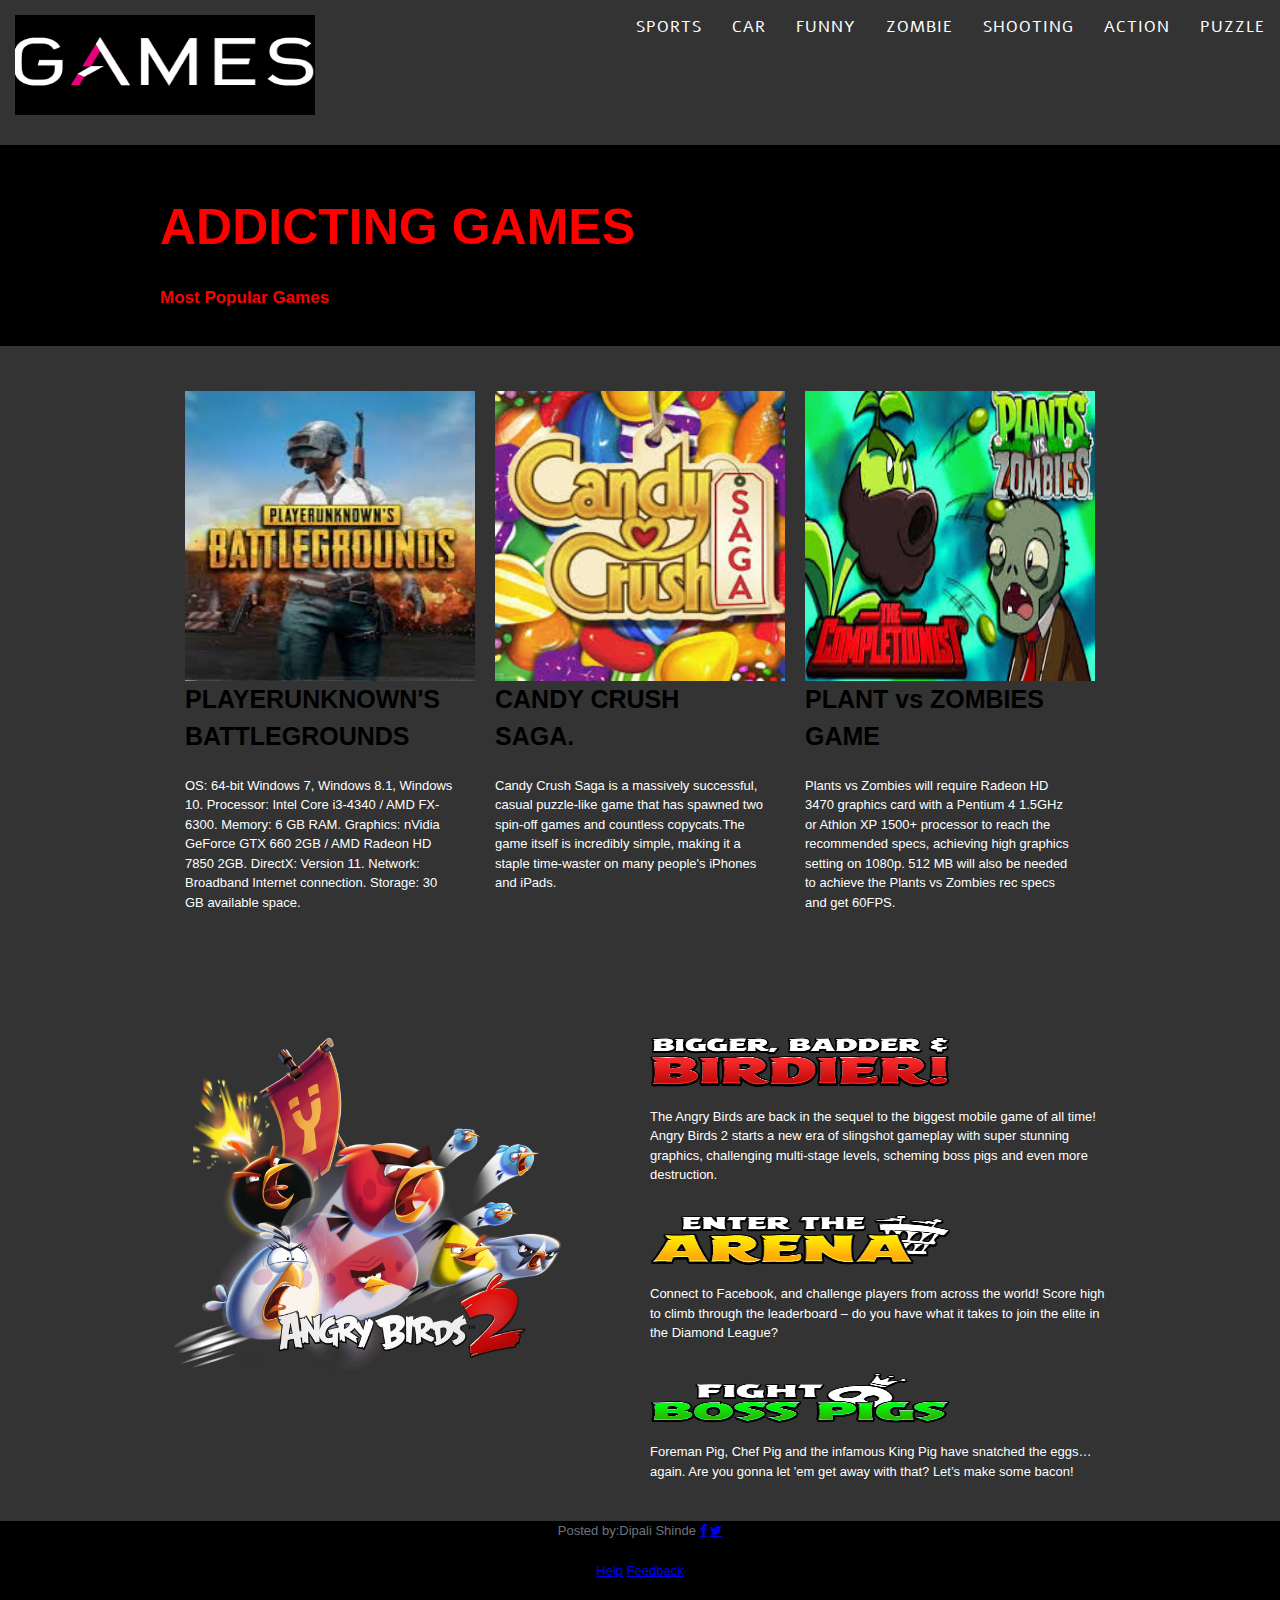
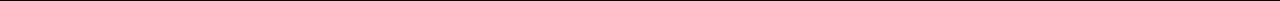
==== index.html @ 9dfc943e "Exercise 2" ====
<!Doctype html>
<html>
	<head>
		<title> Exercise!!</title>
		<meta charset= "utf-8"/>
		<link rel="stylesheet" type="text/css" href="CSS/960_12_col.css">
		<link rel="stylesheet" type="text/css" href="CSS/reset.css">
		<link rel="stylesheet" type="text/css" href="CSS/text.css">
		<link rel="stylesheet" href="https://cdnjs.cloudflare.com/ajax/libs/font-awesome/4.7.0/css/font-awesome.min.css">
		<link href='https://fonts.googleapis.com/css?family=Alef' rel='stylesheet'>
		<link rel="stylesheet" type="text/css" href="CSS/style.css">
	</head>

<body>
	<header class="hero">
		<h1 ><img src="img/game.jpg" alt="Game"></h1>
		<nav>
			<ul class="meta">
				<li><a href="#">PUZZLE</a></li>
				<li><a href="#">ACTION</a></li>
				<li><a href="#">SHOOTING</a></li>
				<li><a href="#">ZOMBIE</a></li>
				<li><a href="#">FUNNY</a></li>
				<li><a href="#">CAR</a></li>
				<li><a href="#">SPORTS</a></li>
			</ul>
		</nav>
	</header>
	
	<section class="page-title">
		<div class="wrap1 container_12">
			<h1 class="grid_12"> ADDICTING GAMES </h1>
			<h5> Most Popular Games </h5>
		</div>	

	</section>

<div class="wrap container_12">
	<div class="main clearfix">
	<div class="primary grid_12">


		<section class="grid_4 alpha">
			<img src="img/pubg.jpg" alt="PUBG" />
			<h1> PLAYERUNKNOWN'S BATTLEGROUNDS </h1>	
			<p class="text3"> OS: 64-bit Windows 7, Windows 8.1, Windows 10.
				Processor: Intel Core i3-4340 / AMD FX-6300.
				Memory: 6 GB RAM.
				Graphics: nVidia GeForce GTX 660 2GB / AMD Radeon HD 7850 2GB.
				DirectX: Version 11.
				Network: Broadband Internet connection.
				Storage: 30 GB available space. </p>
		</section>


		<section class="grid_4 alpha">
			<img src="img/candy_crush.jpg" alt="CANDY CRUSH" />	
			<h1> CANDY CRUSH SAGA. </h1>
			<p class="text3"> Candy Crush Saga is a massively successful, casual puzzle-like game that has spawned two spin-off games and countless copycats.The game itself is incredibly simple, making it a staple time-waster on many people's iPhones and iPads. </p>			
		</section>

		<section class="grid_4 alpha">
			<img src="img/zombie.jpg" alt="ZOMBIE" />	
			<h1>PLANT vs ZOMBIES GAME </h1>
			<p class="text3"> Plants vs Zombies will require Radeon HD 3470 graphics card with a Pentium 4 1.5GHz or Athlon XP 1500+ processor to reach the recommended specs, achieving high graphics setting on 1080p. 512 MB will also be needed to achieve the Plants vs Zombies rec specs and get 60FPS. </p>
		</section>

				
	</div>
	</div>
</div>

	<div class="wrap1 container_12">
	<div class="left grid_6">
		<img src="img/angry_bird.jpg" alt="ANGRY BIRD">

	</div>

	<div class="right grid_6">
		<div class="right container_2">
			<img src="img/c1.png" alt="BIRDIER"><br><br>
			<p> The Angry Birds are back in the sequel to the biggest mobile game of all time! Angry Birds 2 starts a new era of slingshot gameplay with super stunning graphics, challenging multi-stage levels, scheming boss pigs and even more destruction. </p>
			
		</div>

		<div class="right container_2">
			<img src="img/c2.png" alt="ARENA"><br><br>
			<p> Connect to Facebook, and challenge players from across the world! Score high to climb through the leaderboard – do you have what it takes to join the elite in the Diamond League? </p>
			
		</div>
		<div class="right container_2">
			<img src="img/c3.png" alt="BOSS PIGS"><br><br>
			<p> Foreman Pig, Chef Pig and the infamous King Pig have snatched the eggs… again. Are you gonna let 'em get away with that? Let’s make some bacon! </p>
			
		</div>	
	</div>	
</div>

<footer class="ex2">
<div class="wrap2 container_12">
	<p>Posted by:Dipali Shinde
	<a href="#" class="fa fa-facebook"></a>
	<a href="#" class="fa fa-twitter"></a></p>
	<p> <a href="#"> Help</a>
	<a href="#">Feedback</a></p>
</div>	
</footer>

	
</body>
</html>
---- CSS/960_12_col.css ----
/*
  960 Grid System ~ Core CSS.
  Learn more ~ http://960.gs/

  Licensed under GPL and MIT.
*/

/*
  Forces backgrounds to span full width,
  even if there is horizontal scrolling.
  Increase this if your layout is wider.

  Note: IE6 works fine without this fix.
*/

body {
  min-width: 960px;
}

/* `Container
----------------------------------------------------------------------------------------------------*/

.container_12 {
  margin-left: auto;
  margin-right: auto;
  width: 960px;
}

/* `Grid >> Global
----------------------------------------------------------------------------------------------------*/

.grid_1,
.grid_2,
.grid_3,
.grid_4,
.grid_5,
.grid_6,
.grid_7,
.grid_8,
.grid_9,
.grid_10,
.grid_11,
.grid_12 {
  display: inline;
  float: left;
  margin-left: 10px;
  margin-right: 10px;
}

.push_1, .pull_1,
.push_2, .pull_2,
.push_3, .pull_3,
.push_4, .pull_4,
.push_5, .pull_5,
.push_6, .pull_6,
.push_7, .pull_7,
.push_8, .pull_8,
.push_9, .pull_9,
.push_10, .pull_10,
.push_11, .pull_11 {
  position: relative;
}

/* `Grid >> Children (Alpha ~ First, Omega ~ Last)
----------------------------------------------------------------------------------------------------*/

.alpha {
  margin-left: 0;
}

.omega {
  margin-right: 0;
}

/* `Grid >> 12 Columns
----------------------------------------------------------------------------------------------------*/

.container_12 .grid_1 {
  width: 60px;
}

.container_12 .grid_2 {
  width: 140px;
}

.container_12 .grid_3 {
  width: 220px;
}

.container_12 .grid_4 {
  width: 300px;
}

.container_12 .grid_5 {
  width: 380px;
}

.container_12 .grid_6 {
  width: 460px;
}

.container_12 .grid_7 {
  width: 540px;
}

.container_12 .grid_8 {
  width: 620px;
}

.container_12 .grid_9 {
  width: 700px;
}

.container_12 .grid_10 {
  width: 780px;
}

.container_12 .grid_11 {
  width: 860px;
}

.container_12 .grid_12 {
  width: 940px;
}

/* `Prefix Extra Space >> 12 Columns
----------------------------------------------------------------------------------------------------*/

.container_12 .prefix_1 {
  padding-left: 80px;
}

.container_12 .prefix_2 {
  padding-left: 160px;
}

.container_12 .prefix_3 {
  padding-left: 240px;
}

.container_12 .prefix_4 {
  padding-left: 320px;
}

.container_12 .prefix_5 {
  padding-left: 400px;
}

.container_12 .prefix_6 {
  padding-left: 480px;
}

.container_12 .prefix_7 {
  padding-left: 560px;
}

.container_12 .prefix_8 {
  padding-left: 640px;
}

.container_12 .prefix_9 {
  padding-left: 720px;
}

.container_12 .prefix_10 {
  padding-left: 800px;
}

.container_12 .prefix_11 {
  padding-left: 880px;
}

/* `Suffix Extra Space >> 12 Columns
----------------------------------------------------------------------------------------------------*/

.container_12 .suffix_1 {
  padding-right: 80px;
}

.container_12 .suffix_2 {
  padding-right: 160px;
}

.container_12 .suffix_3 {
  padding-right: 240px;
}

.container_12 .suffix_4 {
  padding-right: 320px;
}

.container_12 .suffix_5 {
  padding-right: 400px;
}

.container_12 .suffix_6 {
  padding-right: 480px;
}

.container_12 .suffix_7 {
  padding-right: 560px;
}

.container_12 .suffix_8 {
  padding-right: 640px;
}

.container_12 .suffix_9 {
  padding-right: 720px;
}

.container_12 .suffix_10 {
  padding-right: 800px;
}

.container_12 .suffix_11 {
  padding-right: 880px;
}

/* `Push Space >> 12 Columns
----------------------------------------------------------------------------------------------------*/

.container_12 .push_1 {
  left: 80px;
}

.container_12 .push_2 {
  left: 160px;
}

.container_12 .push_3 {
  left: 240px;
}

.container_12 .push_4 {
  left: 320px;
}

.container_12 .push_5 {
  left: 400px;
}

.container_12 .push_6 {
  left: 480px;
}

.container_12 .push_7 {
  left: 560px;
}

.container_12 .push_8 {
  left: 640px;
}

.container_12 .push_9 {
  left: 720px;
}

.container_12 .push_10 {
  left: 800px;
}

.container_12 .push_11 {
  left: 880px;
}

/* `Pull Space >> 12 Columns
----------------------------------------------------------------------------------------------------*/

.container_12 .pull_1 {
  left: -80px;
}

.container_12 .pull_2 {
  left: -160px;
}

.container_12 .pull_3 {
  left: -240px;
}

.container_12 .pull_4 {
  left: -320px;
}

.container_12 .pull_5 {
  left: -400px;
}

.container_12 .pull_6 {
  left: -480px;
}

.container_12 .pull_7 {
  left: -560px;
}

.container_12 .pull_8 {
  left: -640px;
}

.container_12 .pull_9 {
  left: -720px;
}

.container_12 .pull_10 {
  left: -800px;
}

.container_12 .pull_11 {
  left: -880px;
}

/* `Clear Floated Elements
----------------------------------------------------------------------------------------------------*/

/* http://sonspring.com/journal/clearing-floats */

.clear {
  clear: both;
  display: block;
  overflow: hidden;
  visibility: hidden;
  width: 0;
  height: 0;
}

/* http://www.yuiblog.com/blog/2010/09/27/clearfix-reloaded-overflowhidden-demystified */

.clearfix:before,
.clearfix:after,
.container_12:before,
.container_12:after {
  content: '.';
  display: block;
  overflow: hidden;
  visibility: hidden;
  font-size: 0;
  line-height: 0;
  width: 0;
  height: 0;
}

.clearfix:after,
.container_12:after {
  clear: both;
}

/*
  The following zoom:1 rule is specifically for IE6 + IE7.
  Move to separate stylesheet if invalid CSS is a problem.
*/

.clearfix,
.container_12 {
  zoom: 1;
}
---- CSS/text.css ----
/*
  960 Grid System ~ Text CSS.
  Learn more ~ http://960.gs/

  Licensed under GPL and MIT.
*/

/* `Basic HTML
----------------------------------------------------------------------------------------------------*/

body {
  font: 13px/1.5 "Helvetica Neue", Arial, "Liberation Sans", FreeSans, sans-serif;
}

pre,
code {
  font-family: "DejaVu Sans Mono", Menlo, Consolas, monospace;
}

hr {
  border: 0 solid #ccc;
  border-top-width: 1px;
  clear: both;
  height: 0;
}

/* `Headings
----------------------------------------------------------------------------------------------------*/

h1 {
  font-size: 25px;
}

h2 {
  font-size: 23px;
}

h3 {
  font-size: 21px;
}

h4 {
  font-size: 19px;
}

h5 {
  font-size: 17px;
}

h6 {
  font-size: 15px;
}

/* `Spacing
----------------------------------------------------------------------------------------------------*/

ol {
  list-style: decimal;
}

ul {
  list-style: disc;
}

li {
  margin-left: 30px;
}

p,
dl,
hr,
h1,
h2,
h3,
h4,
h5,
h6,
ol,
ul,
pre,
table,
address,
fieldset,
figure {
  margin-bottom: 20px;
}
---- CSS/style.css ----
body {
	background: #333;
}

.hero {
	padding: 15px;
	font-family: arial;
	font-size: 12px;	
	letter-spacing: 1px;
}

 .hero img {
	width: 300px;
	height: 100px;
 }

header {
	width: 100%;
}

h1 {
	float: left;
}

nav li {
	float: right;
	display: inline;
	margin-left: 0;
	margin-right: 30px;
}

ul {
	float: right;
	display: inline;
	text-decoration: none;
}

h5, p {
	color: #6c757d;
}

div {
	margin-top: 30px;
}

li a:hover {
	color: green;
}

li a {
	text-decoration: none;
	color: black;
	color: white;	
	font-family: 'Alef';
	font-size: 16px;
}

section {
	box-sizing: border-box;
	padding: 15px;
	float: left;
}

.page-title {
	width: 100%;
	background:  black;
	margin-top: 10px;
}

.page-title h1, h5 {
	margin-left: 0px;
	color: red;
}

.page-title li{
	float: right;
	text-decoration: none;
}

.wrap1 h1 {
	font-size: 50px;
}

.wrap1 p {
	color: white;
}

.right img {
	height: 50px;
	width: 300px;
}

.main img {
	width: 290px;
	height: 290px;
	margin-right: 0;
	margin-left: 0;
}

.main p {
	color: white;
}

.text2 {
	width: 190px;
	text-align: left;
}

.left img{
	margin-top: 30px;
	height: 400px;
	width: 400px;
}

.wrap2 {
	background: black;
	width: 100%;
	height: 80px;
	margin-top: 20px;
}

footer {
	display: inline;
	text-decoration: none;
	text-align: center;
}
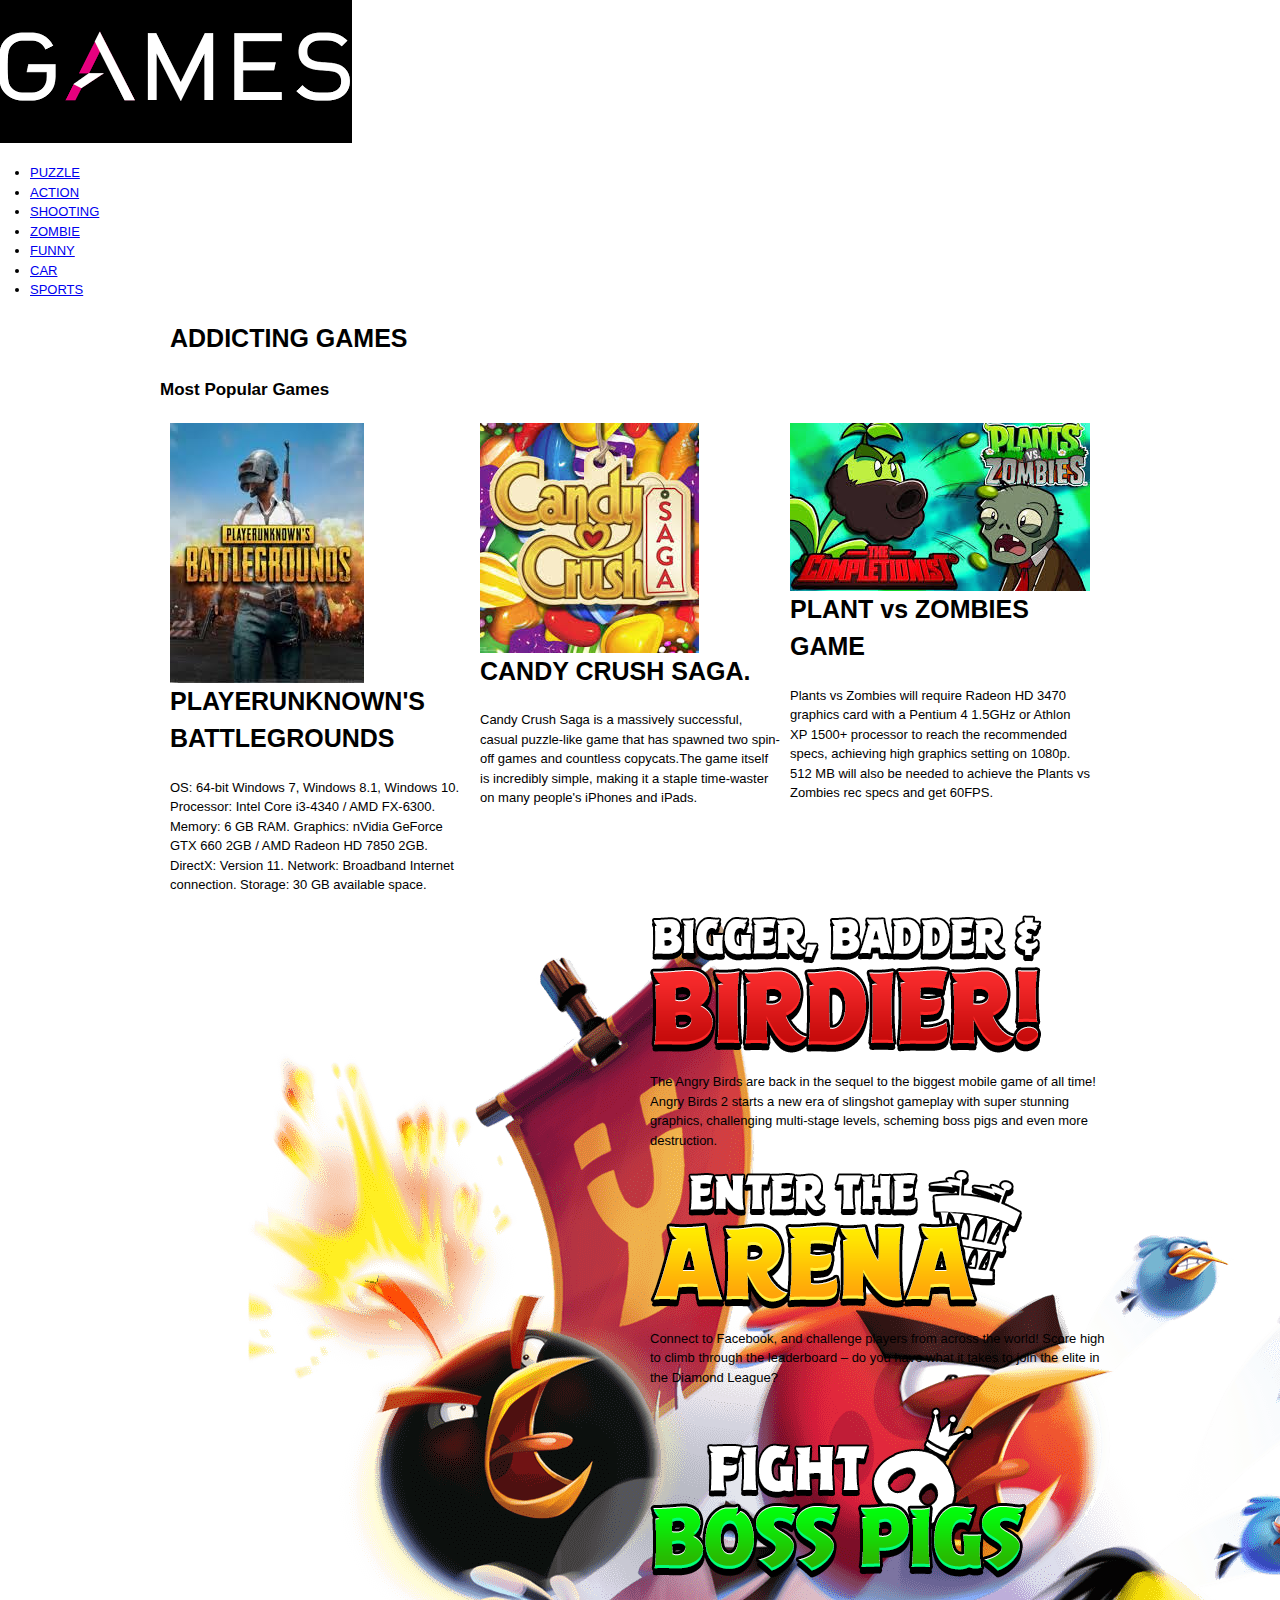
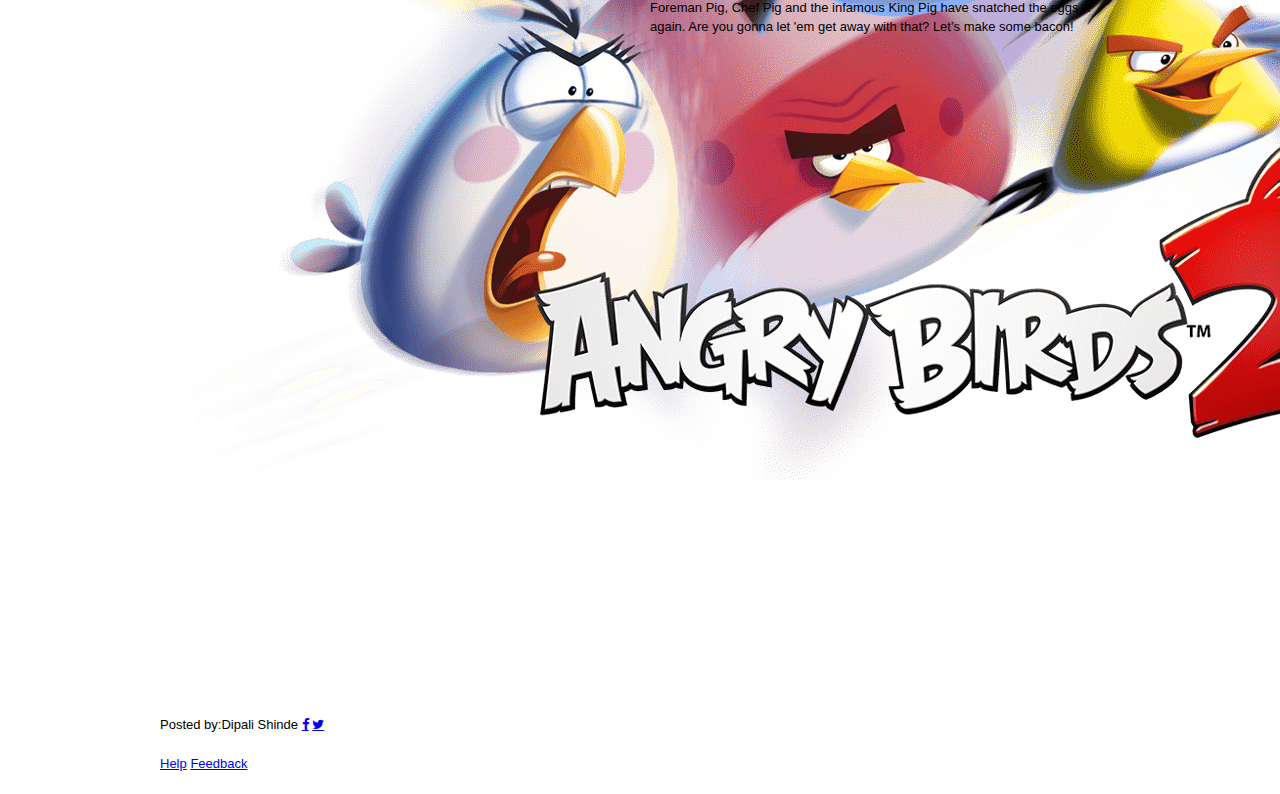
==== commit 074a855a: "Exercise 2" ====
--- a/index.html
+++ b/index.html
@@ -12,8 +12,9 @@
 	</head>
 
 <body>
-	<header class="hero">
+	<header class="hero">	
 		<h1 ><img src="img/game.jpg" alt="Game"></h1>
+		<!-- Navigation Bar -->
 		<nav>
 			<ul class="meta">
 				<li><a href="#">PUZZLE</a></li>
@@ -24,22 +25,22 @@
 				<li><a href="#">CAR</a></li>
 				<li><a href="#">SPORTS</a></li>
 			</ul>
-		</nav>
+		</nav>	<!-- END -->
 	</header>
 	
+	<!-- hero unit -->
 	<section class="page-title">
 		<div class="wrap1 container_12">
 			<h1 class="grid_12"> ADDICTING GAMES </h1>
 			<h5> Most Popular Games </h5>
 		</div>	
-
-	</section>
+	</section>	<!-- END -->
 
 <div class="wrap container_12">
 	<div class="main clearfix">
 	<div class="primary grid_12">
 
-
+		<!-- Columns using grid -->
 		<section class="grid_4 alpha">
 			<img src="img/pubg.jpg" alt="PUBG" />
 			<h1> PLAYERUNKNOWN'S BATTLEGROUNDS </h1>	
@@ -64,12 +65,13 @@
 			<h1>PLANT vs ZOMBIES GAME </h1>
 			<p class="text3"> Plants vs Zombies will require Radeon HD 3470 graphics card with a Pentium 4 1.5GHz or Athlon XP 1500+ processor to reach the recommended specs, achieving high graphics setting on 1080p. 512 MB will also be needed to achieve the Plants vs Zombies rec specs and get 60FPS. </p>
 		</section>
-
+		<!-- END -->
 				
 	</div>
 	</div>
 </div>
 
+	<!-- Columns and rows -->
 	<div class="wrap1 container_12">
 	<div class="left grid_6">
 		<img src="img/angry_bird.jpg" alt="ANGRY BIRD">
@@ -94,8 +96,9 @@
 			
 		</div>	
 	</div>	
-</div>
+</div>		<!-- END -->
 
+<!-- Footer -->
 <footer class="ex2">
 <div class="wrap2 container_12">
 	<p>Posted by:Dipali Shinde
@@ -105,7 +108,7 @@
 	<a href="#">Feedback</a></p>
 </div>	
 </footer>
-
+<!-- END -->
 	
 </body>
 </html>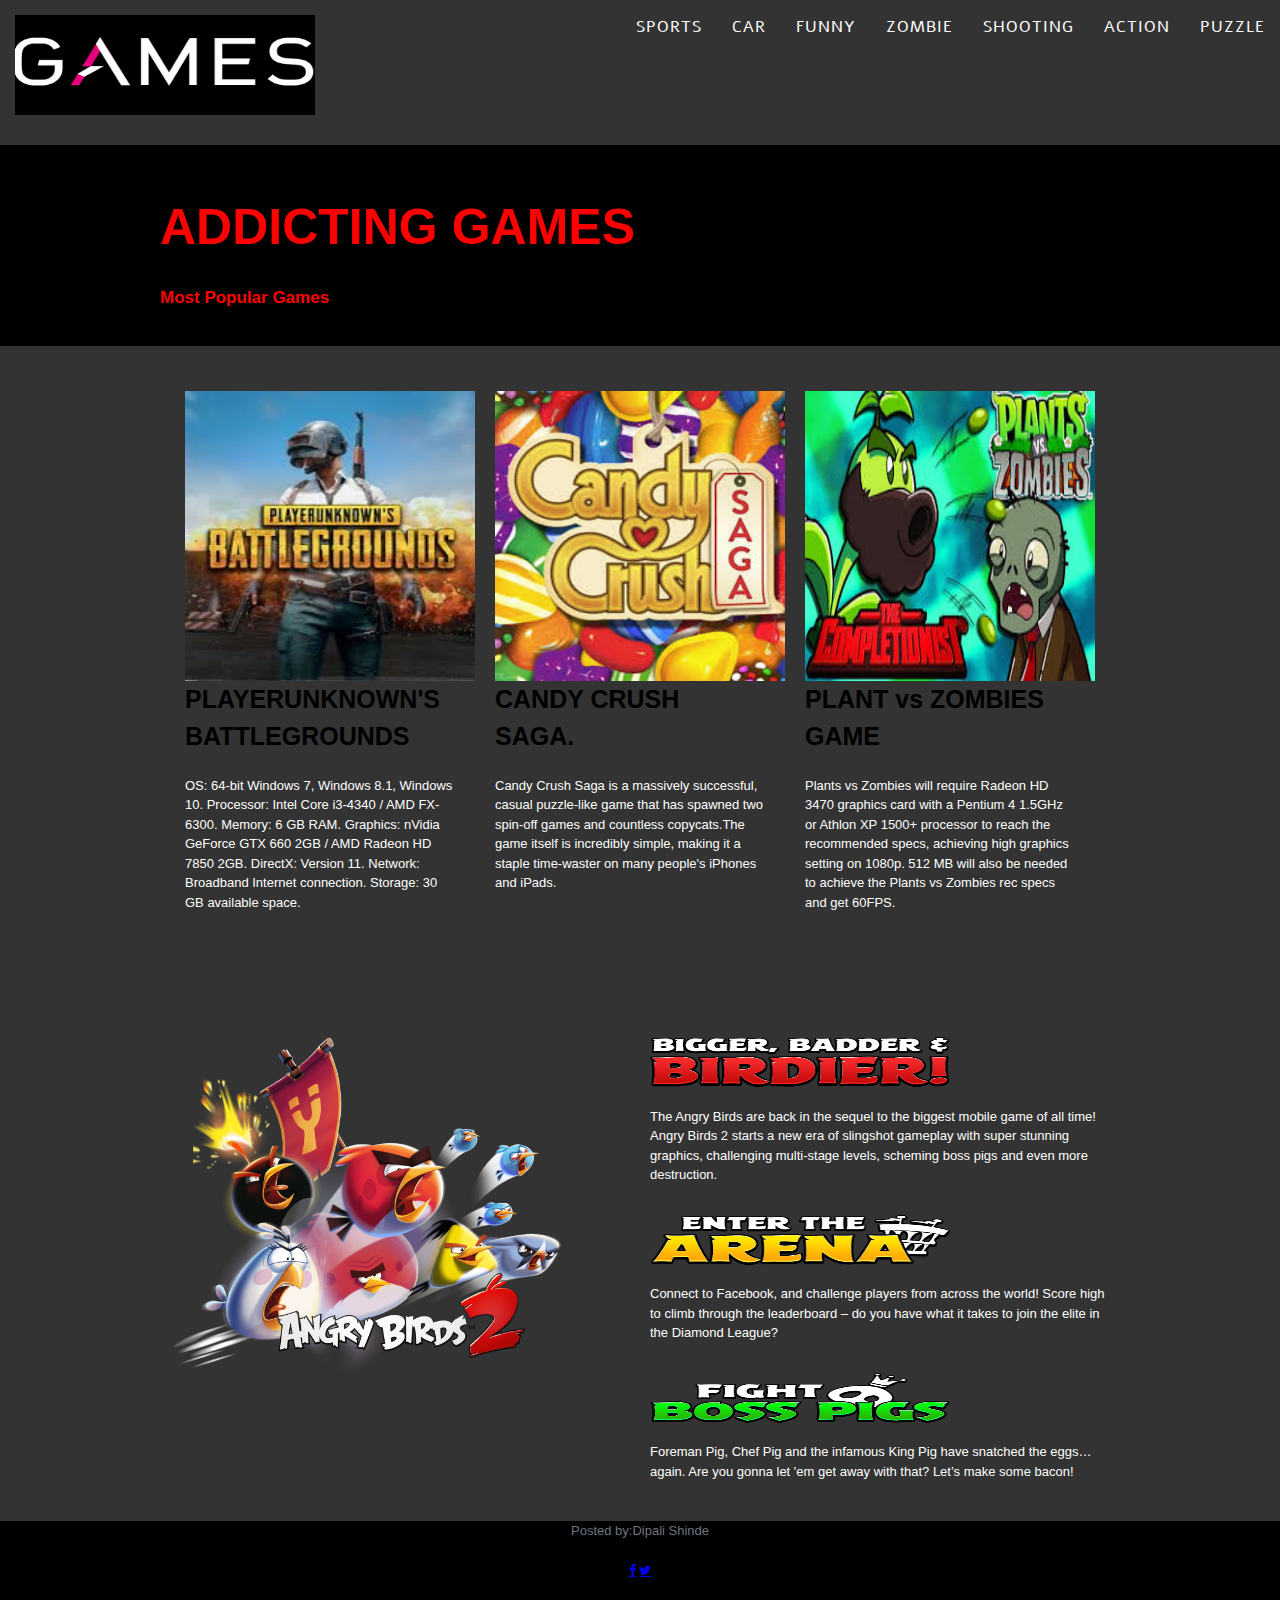
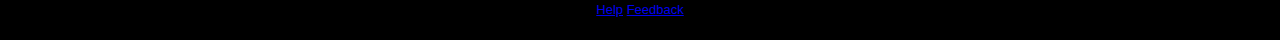
==== commit 18879f1b: "second commit" ====
--- a/index.html
+++ b/index.html
@@ -77,7 +77,8 @@
 		<img src="img/angry_bird.jpg" alt="ANGRY BIRD">
 
 	</div>
-
+	
+	<!-- 3 Rows in 1 Column -->
 	<div class="right grid_6">
 		<div class="right container_2">
 			<img src="img/c1.png" alt="BIRDIER"><br><br>
@@ -94,15 +95,15 @@
 			<img src="img/c3.png" alt="BOSS PIGS"><br><br>
 			<p> Foreman Pig, Chef Pig and the infamous King Pig have snatched the eggs… again. Are you gonna let 'em get away with that? Let’s make some bacon! </p>
 			
-		</div>	
+		</div>	<!-- END -->
 	</div>	
 </div>		<!-- END -->
 
 <!-- Footer -->
 <footer class="ex2">
 <div class="wrap2 container_12">
-	<p>Posted by:Dipali Shinde
-	<a href="#" class="fa fa-facebook"></a>
+	<p>Posted by:Dipali Shinde</p>
+	<p><a href="#" class="fa fa-facebook"></a>
 	<a href="#" class="fa fa-twitter"></a></p>
 	<p> <a href="#"> Help</a>
 	<a href="#">Feedback</a></p>
--- a/CSS/style.css
+++ b/CSS/style.css
@@ -0,0 +1,135 @@
+body {
+	background: #333;
+}
+
+.hero {
+	padding: 15px;
+	font-family: arial;
+	font-size: 12px;	
+	letter-spacing: 1px;
+}
+
+ .hero img {
+	width: 300px;
+	height: 100px;
+ }
+
+header {
+	width: 100%;
+}
+
+h1 {
+	float: left;
+}
+
+nav li {
+	float: right;
+	display: inline;
+	margin-left: 0;
+	margin-right: 30px;
+}
+
+ul {
+	float: right;
+	display: inline;
+	text-decoration: none;
+}
+
+h5, p {
+	color: #6c757d;
+}
+
+div {
+	margin-top: 30px;
+}
+
+li a:hover {
+	color: green;
+}
+
+li a {
+	text-decoration: none;
+	color: black;
+	color: white;	
+	font-family: 'Alef';
+	font-size: 16px;
+}
+
+section {
+	box-sizing: border-box;
+	padding: 15px;
+	float: left;
+}
+
+.page-title {
+	width: 100%;
+	background:  black;
+	margin-top: 10px;
+}
+
+.page-title h1, h5 {
+	margin-left: 0px;
+	color: red;
+}
+
+.page-title li{
+	float: right;
+	text-decoration: none;
+}
+
+.wrap1 h1 {
+	font-size: 50px;
+}
+
+.wrap1 p {
+	color: white;
+}
+
+.right img {
+	height: 50px;
+	width: 300px;
+}
+
+.main img {
+	width: 290px;
+	height: 290px;
+	margin-right: 0;
+	margin-left: 0;
+}
+
+.main p {
+	color: white;
+}
+
+.text2 {
+	width: 190px;
+	text-align: left;
+}
+
+.left img{
+	margin-top: 30px;
+	height: 400px;
+	width: 400px;
+}
+
+.wrap2 {
+	background: black;
+	width: 100%;
+	height: 13	0px;
+	margin-top: 20px;
+}
+
+footer {
+	display: inline;
+	text-decoration: none;
+	text-align: center;
+}
+footer a {
+	margin-top: -50px;
+}
+
+@media screen and (max-width: 1000px) {
+  body {
+    background-color: #778899;
+    color: white;
+  }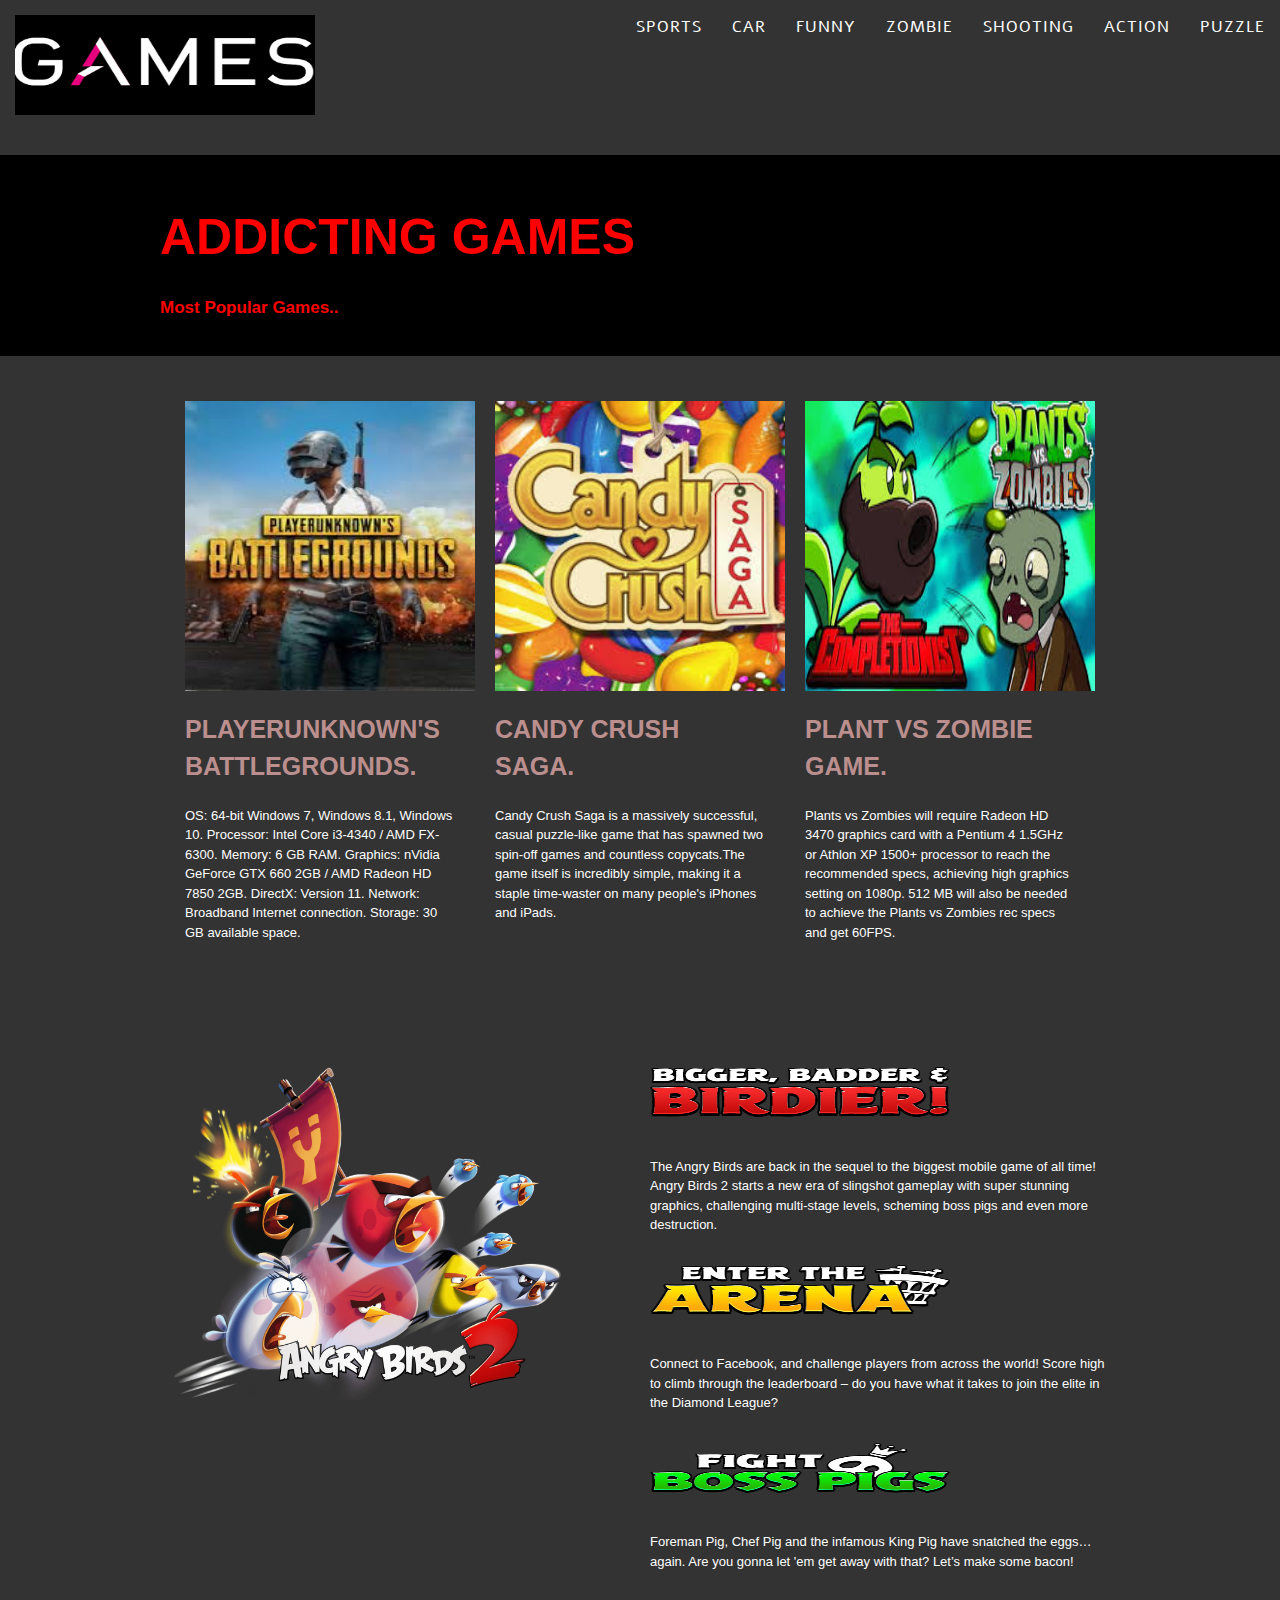
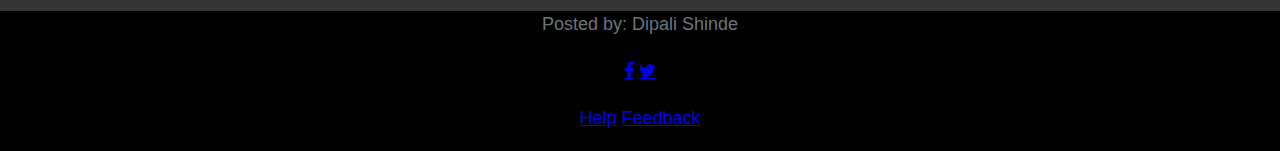
==== commit 87261938: "modified index" ====
--- a/index.html
+++ b/index.html
@@ -3,6 +3,7 @@
 	<head>
 		<title> Exercise!!</title>
 		<meta charset= "utf-8"/>
+		<meta name="description" content="Most Popular Games">
 		<link rel="stylesheet" type="text/css" href="CSS/960_12_col.css">
 		<link rel="stylesheet" type="text/css" href="CSS/reset.css">
 		<link rel="stylesheet" type="text/css" href="CSS/text.css">
@@ -13,28 +14,30 @@
 
 <body>
 	<header class="hero">	
-		<h1 ><img src="img/game.jpg" alt="Game"></h1>
+		<h1 ><figure>
+			<img src="img/game.jpg" alt="Game">
+		</figure></h1>
 		<!-- Navigation Bar -->
 		<nav>
 			<ul class="meta">
-				<li><a href="#">PUZZLE</a></li>
-				<li><a href="#">ACTION</a></li>
-				<li><a href="#">SHOOTING</a></li>
-				<li><a href="#">ZOMBIE</a></li>
-				<li><a href="#">FUNNY</a></li>
-				<li><a href="#">CAR</a></li>
-				<li><a href="#">SPORTS</a></li>
+				<li><a href="#">puzzle</a></li>
+				<li><a href="#">action</a></li>
+				<li><a href="#">shooting</a></li>
+				<li><a href="#">zombie</a></li>
+				<li><a href="#">funny</a></li>
+				<li><a href="#">car</a></li>
+				<li><a href="#">sports</a></li>
 			</ul>
-		</nav>	<!-- END -->
+		</nav>	<!-- Navigation Bar END -->
 	</header>
 	
 	<!-- hero unit -->
 	<section class="page-title">
 		<div class="wrap1 container_12">
-			<h1 class="grid_12"> ADDICTING GAMES </h1>
-			<h5> Most Popular Games </h5>
+			<h1 class="grid_12"> addicting games </h1>
+			<h5> Most Popular Games.. </h5>
 		</div>	
-	</section>	<!-- END -->
+	</section>	<!-- hero unit END -->
 
 <div class="wrap container_12">
 	<div class="main clearfix">
@@ -42,9 +45,11 @@
 
 		<!-- Columns using grid -->
 		<section class="grid_4 alpha">
-			<img src="img/pubg.jpg" alt="PUBG" />
-			<h1> PLAYERUNKNOWN'S BATTLEGROUNDS </h1>	
-			<p class="text3"> OS: 64-bit Windows 7, Windows 8.1, Windows 10.
+			<figure>
+				<img src="img/pubg.jpg" alt="PUBG" />
+			</figure>
+			<h1> playerunknown's battlegrounds. </h1>	
+			<p> OS: 64-bit Windows 7, Windows 8.1, Windows 10.
 				Processor: Intel Core i3-4340 / AMD FX-6300.
 				Memory: 6 GB RAM.
 				Graphics: nVidia GeForce GTX 660 2GB / AMD Radeon HD 7850 2GB.
@@ -55,17 +60,21 @@
 
 
 		<section class="grid_4 alpha">
-			<img src="img/candy_crush.jpg" alt="CANDY CRUSH" />	
-			<h1> CANDY CRUSH SAGA. </h1>
-			<p class="text3"> Candy Crush Saga is a massively successful, casual puzzle-like game that has spawned two spin-off games and countless copycats.The game itself is incredibly simple, making it a staple time-waster on many people's iPhones and iPads. </p>			
+			<figure>
+				<img src="img/candy_crush.jpg" alt="CANDY CRUSH" />	
+			</figure>
+			<h1> candy crush saga. </h1>
+			<p> Candy Crush Saga is a massively successful, casual puzzle-like game that has spawned two spin-off games and countless copycats.The game itself is incredibly simple, making it a staple time-waster on many people's iPhones and iPads. </p>			
 		</section>
 
 		<section class="grid_4 alpha">
-			<img src="img/zombie.jpg" alt="ZOMBIE" />	
-			<h1>PLANT vs ZOMBIES GAME </h1>
-			<p class="text3"> Plants vs Zombies will require Radeon HD 3470 graphics card with a Pentium 4 1.5GHz or Athlon XP 1500+ processor to reach the recommended specs, achieving high graphics setting on 1080p. 512 MB will also be needed to achieve the Plants vs Zombies rec specs and get 60FPS. </p>
+			<figure>
+				<img src="img/zombie.jpg" alt="ZOMBIE" />	
+			</figure>
+			<h1>plant vs zombie game. </h1>
+			<p> Plants vs Zombies will require Radeon HD 3470 graphics card with a Pentium 4 1.5GHz or Athlon XP 1500+ processor to reach the recommended specs, achieving high graphics setting on 1080p. 512 MB will also be needed to achieve the Plants vs Zombies rec specs and get 60FPS. </p>
 		</section>
-		<!-- END -->
+		<!-- Grid END -->
 				
 	</div>
 	</div>
@@ -74,42 +83,50 @@
 	<!-- Columns and rows -->
 	<div class="wrap1 container_12">
 	<div class="left grid_6">
-		<img src="img/angry_bird.jpg" alt="ANGRY BIRD">
 
+		<figure>
+			<img src="img/angry_bird.jpg" alt="ANGRY BIRD">
+		</figure>
 	</div>
 	
 	<!-- 3 Rows in 1 Column -->
 	<div class="right grid_6">
 		<div class="right container_2">
-			<img src="img/c1.png" alt="BIRDIER"><br><br>
+			<figure>
+				<img src="img/c1.png" alt="BIRDIER"><br><br>
+			</figure>
 			<p> The Angry Birds are back in the sequel to the biggest mobile game of all time! Angry Birds 2 starts a new era of slingshot gameplay with super stunning graphics, challenging multi-stage levels, scheming boss pigs and even more destruction. </p>
 			
 		</div>
 
 		<div class="right container_2">
-			<img src="img/c2.png" alt="ARENA"><br><br>
+			<figure>
+				<img src="img/c2.png" alt="ARENA"><br><br>
+			</figure>
 			<p> Connect to Facebook, and challenge players from across the world! Score high to climb through the leaderboard – do you have what it takes to join the elite in the Diamond League? </p>
 			
 		</div>
 		<div class="right container_2">
-			<img src="img/c3.png" alt="BOSS PIGS"><br><br>
+			<figure>
+				<img src="img/c3.png" alt="BOSS PIGS"><br><br>
+			</figure>
 			<p> Foreman Pig, Chef Pig and the infamous King Pig have snatched the eggs… again. Are you gonna let 'em get away with that? Let’s make some bacon! </p>
 			
-		</div>	<!-- END -->
+		</div>	<!-- column and rows END -->
 	</div>	
 </div>		<!-- END -->
 
 <!-- Footer -->
-<footer class="ex2">
+<footer class="social-link">
 <div class="wrap2 container_12">
-	<p>Posted by:Dipali Shinde</p>
+	<p>Posted by: Dipali Shinde</p>
 	<p><a href="#" class="fa fa-facebook"></a>
 	<a href="#" class="fa fa-twitter"></a></p>
 	<p> <a href="#"> Help</a>
 	<a href="#">Feedback</a></p>
 </div>	
 </footer>
-<!-- END -->
+<!-- Footer END -->
 	
 </body>
 </html>--- a/CSS/style.css
+++ b/CSS/style.css
@@ -27,6 +27,9 @@
 	display: inline;
 	margin-left: 0;
 	margin-right: 30px;
+}
+nav a {
+	text-transform: uppercase;
 }
 
 ul {
@@ -61,10 +64,15 @@
 	float: left;
 }
 
+.wrap h1 {
+	color: #BC8F8F;
+	text-transform: uppercase;
+}
+
 .page-title {
 	width: 100%;
 	background:  black;
-	margin-top: 10px;
+
 }
 
 .page-title h1, h5 {
@@ -79,6 +87,7 @@
 
 .wrap1 h1 {
 	font-size: 50px;
+	text-transform: uppercase;
 }
 
 .wrap1 p {
@@ -115,8 +124,9 @@
 .wrap2 {
 	background: black;
 	width: 100%;
-	height: 13	0px;
+	height: 140px;
 	margin-top: 20px;
+	font-size: 18px;
 }
 
 footer {
@@ -126,6 +136,7 @@
 }
 footer a {
 	margin-top: -50px;
+	size: 20px;
 }
 
 @media screen and (max-width: 1000px) {
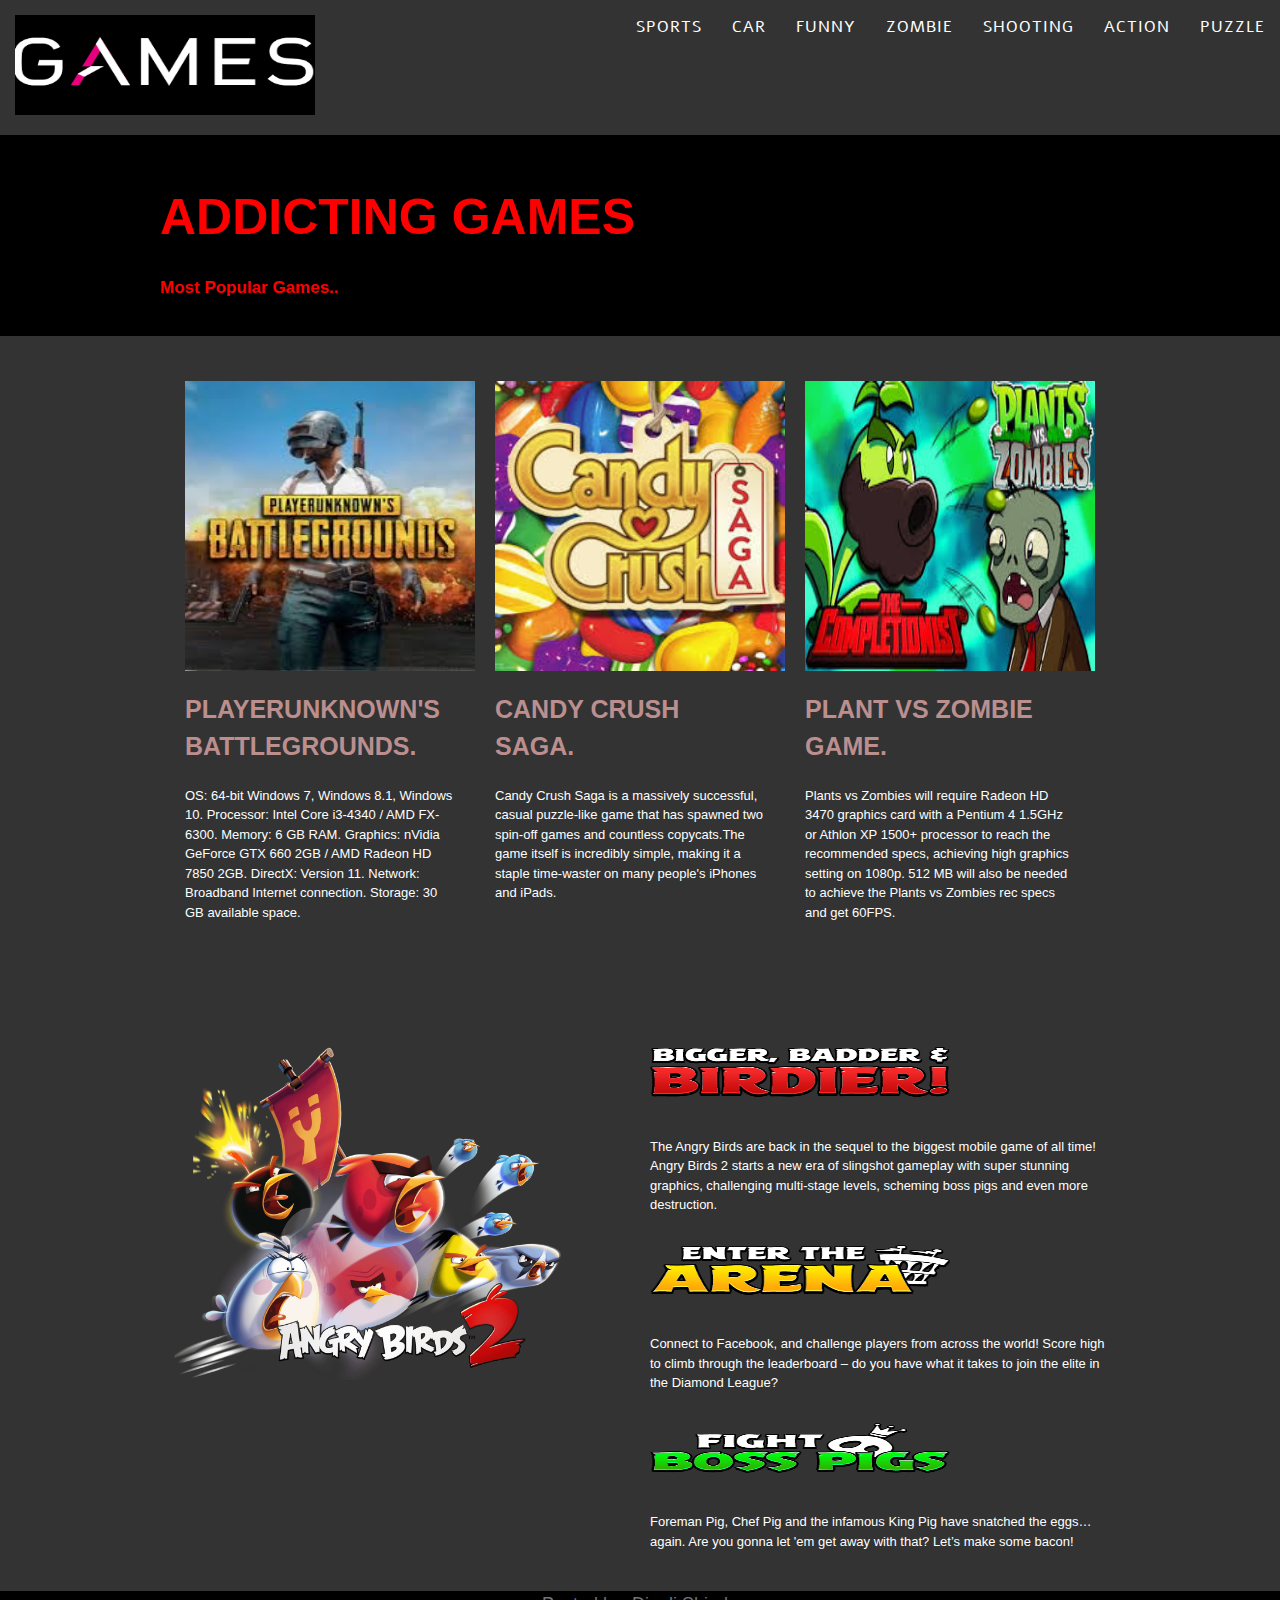
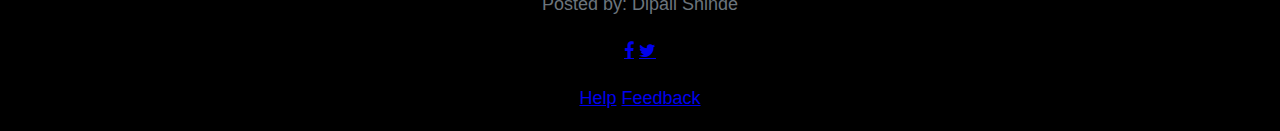
==== commit 0cace430: "modified index" ====
--- a/index.html
+++ b/index.html
@@ -1,5 +1,5 @@
 <!Doctype html>
-<html>
+<html lang="en">
 	<head>
 		<title> Exercise!!</title>
 		<meta charset= "utf-8"/>
@@ -14,9 +14,9 @@
 
 <body>
 	<header class="hero">	
-		<h1 ><figure>
+		<figure>
 			<img src="img/game.jpg" alt="Game">
-		</figure></h1>
+		</figure>
 		<!-- Navigation Bar -->
 		<nav>
 			<ul class="meta">
--- a/CSS/style.css
+++ b/CSS/style.css
@@ -18,7 +18,7 @@
 	width: 100%;
 }
 
-h1 {
+header figure {
 	float: left;
 }
 
@@ -134,13 +134,14 @@
 	text-decoration: none;
 	text-align: center;
 }
+
 footer a {
 	margin-top: -50px;
-	size: 20px;
 }
 
 @media screen and (max-width: 1000px) {
   body {
     background-color: #778899;
     color: white;
-  }+}
+}